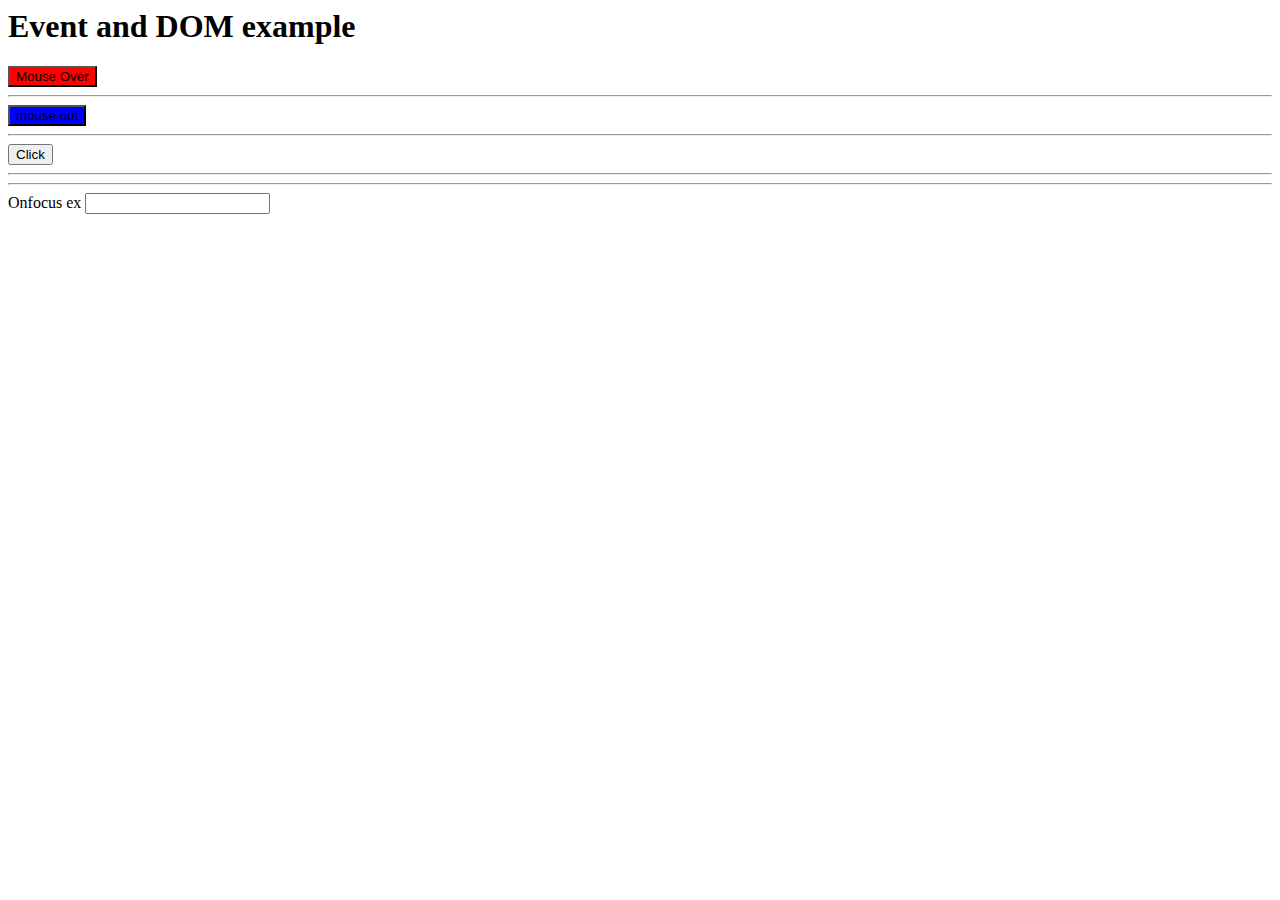
==== while/js/fatarrow/index.html @ f62be42c "okie" ====
<html>
    <head>
        <script src="./color.js" type="text/javascript"></script>
    </head>
    <body>
        <h1>Event and DOM example</h1>
        <button id="mover" style="background-color:red;"
        onmouseover="cc_MouseOver()">Mouse Over</button>
        <hr>
        <button style="background-color: blue;" onmouseout="cc_MouseOut()" id="mout">mouse
        out</button>
        <hr>
        <button onclick="cc_Click()"id="click">Click</button>
        <hr>
        <hr>
        <label>Onfocus ex</label>
        <input type="text" id="focusid" onfocus="cc_Focus()"/>
    </body>
</html>
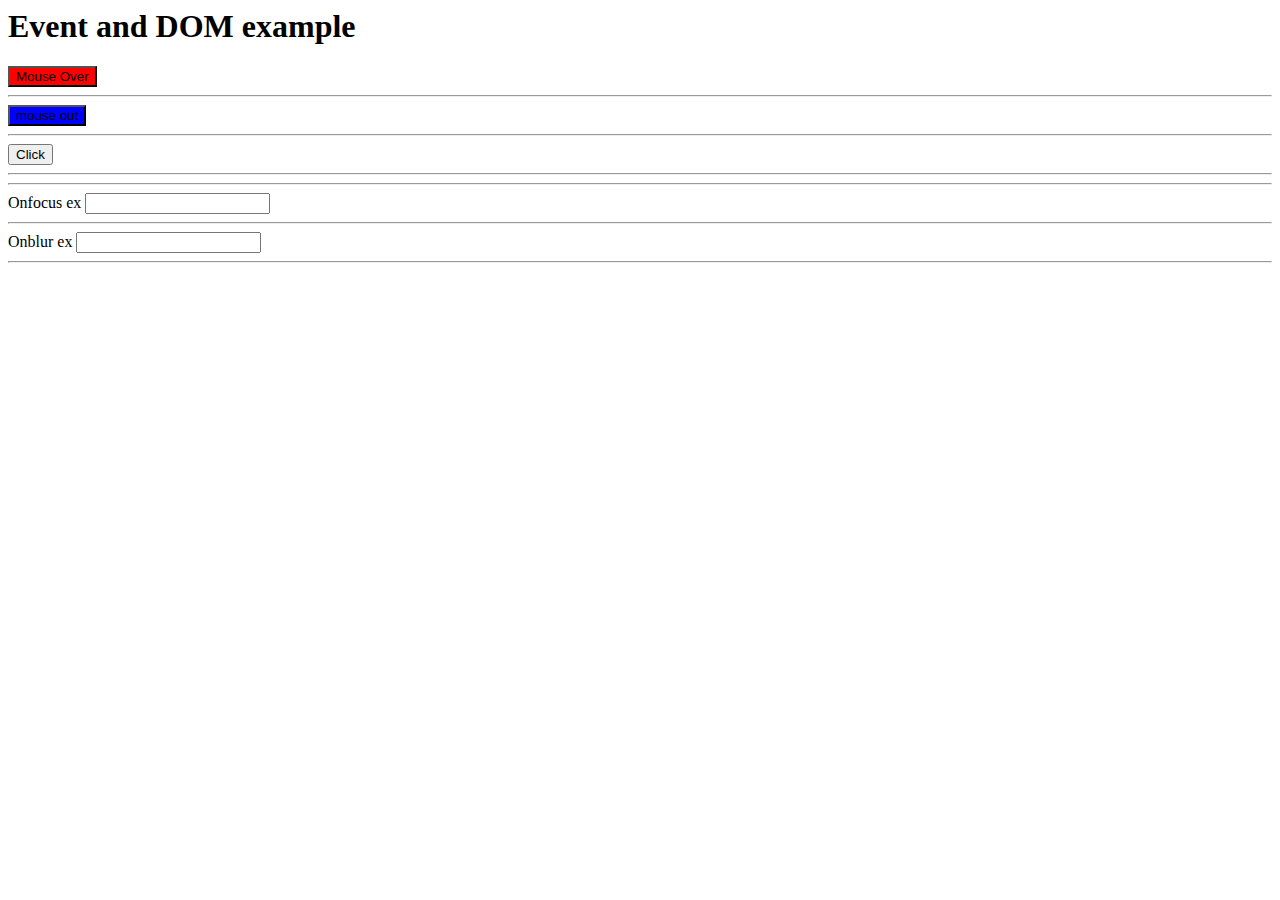
==== commit eeb66711: "okie" ====
--- a/while/js/fatarrow/index.html
+++ b/while/js/fatarrow/index.html
@@ -15,5 +15,9 @@
         <hr>
         <label>Onfocus ex</label>
         <input type="text" id="focusid" onfocus="cc_Focus()"/>
+        <hr>
+        <label>Onblur ex</label>
+        <input type="text" id="blurid" onblur="cc_Blur()"/>
+        <hr>
     </body>
 </html>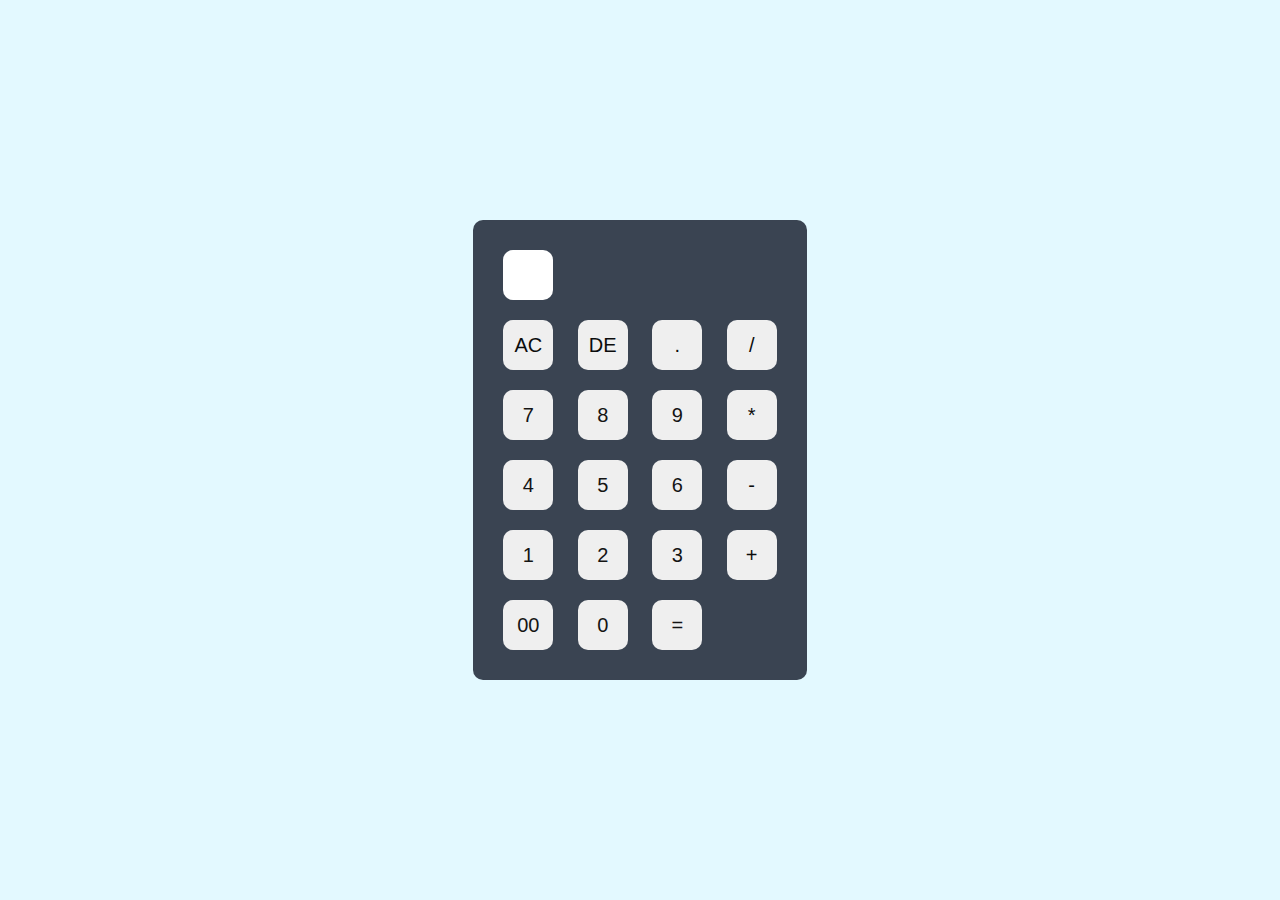
==== commit c1634d53: "calculator" ====
--- a/while/js/fatarrow/index.html
+++ b/while/js/fatarrow/index.html
@@ -1,23 +1,63 @@
-<html>
-    <head>
-        <script src="./color.js" type="text/javascript"></script>
-    </head>
-    <body>
-        <h1>Event and DOM example</h1>
-        <button id="mover" style="background-color:red;"
-        onmouseover="cc_MouseOver()">Mouse Over</button>
-        <hr>
-        <button style="background-color: blue;" onmouseout="cc_MouseOut()" id="mout">mouse
-        out</button>
-        <hr>
-        <button onclick="cc_Click()"id="click">Click</button>
-        <hr>
-        <hr>
-        <label>Onfocus ex</label>
-        <input type="text" id="focusid" onfocus="cc_Focus()"/>
-        <hr>
-        <label>Onblur ex</label>
-        <input type="text" id="blurid" onblur="cc_Blur()"/>
-        <hr>
-    </body>
+<!DOCTYPE html>
+<html lang="en">
+<head>
+    <meta charset="UTF-8">
+    <meta http-equiv="X-UA-Compatible" content="IE=edge">
+    <meta name="viewport" content="width=device-width, initial-scale=1.0">
+    <title>Calculator using javascript-Easy Tutorials</title>
+    <link rel="stylesheet" href="style.css">
+</head>
+<body>
+    <div class="container">
+        <div class="abc">
+        <div class="calculator">
+            <form>
+                <div class="dis">
+                    <input type="text" name="display">
+                </div>
+                <div>
+                    <input type="button" value="AC"onclick="display.value =' ' " class="operator" >
+                    <input type="button" value="DE" onclick="display.value = display .value.slice
+                    (0,-1)" class="operator">
+                    <input type="button" value="." onclick="display.value +='.'" class="operator">
+                    <input type="button" value="/" onclick="display.value +='/'" class="operator">
+
+                </div>
+                <div>
+                    <input type="button" value="7" onclick="display.value +='7'">
+                    <input type="button" value="8"  onclick="display.value +='8'">
+                    <input type="button" value="9" onclick="display.value +='9'">
+                    <input type="button" value="*"  onclick="display.value +='*'" class="operator">
+
+                </div>
+
+                <div>
+                    <input type="button" value="4" onclick="display.value +='4'" >
+                    <input type="button" value="5"  onclick="display.value +='5'">
+                    <input type="button" value="6"  onclick="display.value +='6'">
+                    <input type="button" value="-"  onclick="display.value +='-'" class="operator">
+
+                </div>
+
+                <div>
+                    <input type="button" value="1" onclick="display.value +='1'">
+                    <input type="button" value="2" onclick="display.value +='2'">
+                    <input type="button" value="3" onclick="display.value +='3'">
+                    <input type="button" value="+" onclick="display.value +='+'" class="operator">
+
+                </div>
+
+                <div>
+                    <input type="button" value="00" onclick="display.value +='00'">
+                    <input type="button" value="0" onclick="display.value +='0'">
+                    <input type="button" value="=" onclick="display.value=eval(display.value)" class="equal class=operator">
+                    
+                </div>             
+
+                                 
+            </form>
+        </div>
+    </div>
+    </div>
+</body>
 </html>--- a/while/js/fatarrow/style.css
+++ b/while/js/fatarrow/style.css
@@ -0,0 +1,59 @@
+*{
+    margin:0;
+    padding:0;
+    font-family: 'poppins',sans-serif;
+    box-sizing: border-box;
+}
+
+.container{
+    width:100%;
+    height:100vh;
+    background: #e3f9ff;
+    display:flex;
+    align-items: center;
+    justify-content: center;
+}
+
+.calculator{
+    background: #3a4452;
+    padding:20px;
+    border-radius: 10px;
+}
+
+.calculator form input{
+    border:0;
+    outline: 0;
+    width: 50px;
+    height: 50px;
+    border-radius: 10px;
+    box-shadow: -8px -8px 15px rgba(255, 255, 255, 0.1) 5px 5px 15px rgba(0, 0, 0, 0.2);
+    /* background: transparent; */
+    font-size: 20px;
+    color:#141414;
+    cursor: pointer;
+    margin: 10px;
+}
+
+form .display{
+    display: flex;
+    justify-content: flex-end;
+    margin:20px 0 ;
+
+}
+
+form .display input{
+    text-align: right;
+    flex: 1;
+    font-size: 45px;
+    box-sizing: none;
+    
+}
+
+form input{
+    width: 145px;
+}
+
+form input.operator{
+    color: #0b0c0c;
+}
+
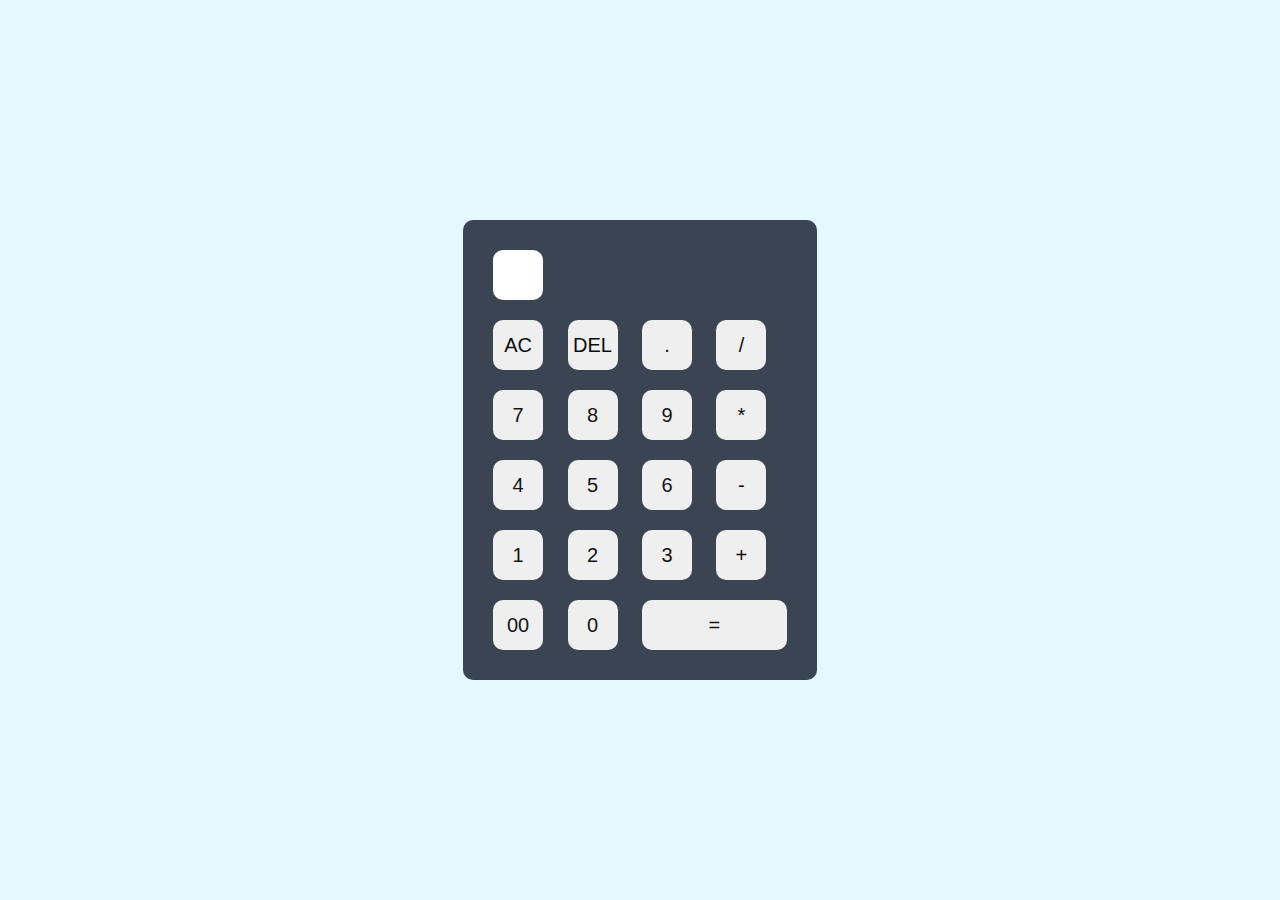
==== commit faff2d05: "change image" ====
--- a/while/js/fatarrow/index.html
+++ b/while/js/fatarrow/index.html
@@ -1,5 +1,6 @@
 <!DOCTYPE html>
 <html lang="en">
+
 <head>
     <meta charset="UTF-8">
     <meta http-equiv="X-UA-Compatible" content="IE=edge">
@@ -7,17 +8,19 @@
     <title>Calculator using javascript-Easy Tutorials</title>
     <link rel="stylesheet" href="style.css">
 </head>
+
 <body>
     <div class="container">
-        <div class="abc">
+
         <div class="calculator">
             <form>
-                <div class="dis">
-                    <input type="text" name="display">
+                <div >
+                    <input type="text" class="dis"  name="display"  >
                 </div>
                 <div>
-                    <input type="button" value="AC"onclick="display.value =' ' " class="operator" >
-                    <input type="button" value="DE" onclick="display.value = display .value.slice
+
+                    <input type="button" value="AC" onclick="display.value =' ' " class="operator">
+                    <input type="button" value="DEL" onclick="display.value = display .value.slice
                     (0,-1)" class="operator">
                     <input type="button" value="." onclick="display.value +='.'" class="operator">
                     <input type="button" value="/" onclick="display.value +='/'" class="operator">
@@ -25,17 +28,17 @@
                 </div>
                 <div>
                     <input type="button" value="7" onclick="display.value +='7'">
-                    <input type="button" value="8"  onclick="display.value +='8'">
+                    <input type="button" value="8" onclick="display.value +='8'">
                     <input type="button" value="9" onclick="display.value +='9'">
-                    <input type="button" value="*"  onclick="display.value +='*'" class="operator">
+                    <input type="button" value="*" onclick="display.value +='*'" class="operator">
 
                 </div>
 
                 <div>
-                    <input type="button" value="4" onclick="display.value +='4'" >
-                    <input type="button" value="5"  onclick="display.value +='5'">
-                    <input type="button" value="6"  onclick="display.value +='6'">
-                    <input type="button" value="-"  onclick="display.value +='-'" class="operator">
+                    <input type="button" value="4" onclick="display.value +='4'">
+                    <input type="button" value="5" onclick="display.value +='5'">
+                    <input type="button" value="6" onclick="display.value +='6'">
+                    <input type="button" value="-" onclick="display.value +='-'" class="operator">
 
                 </div>
 
@@ -50,14 +53,16 @@
                 <div>
                     <input type="button" value="00" onclick="display.value +='00'">
                     <input type="button" value="0" onclick="display.value +='0'">
-                    <input type="button" value="=" onclick="display.value=eval(display.value)" class="equal class=operator">
-                    
-                </div>             
+                    <input type="button" value="=" onclick="display.value=eval(display.value)"
+                        class="equal class=operator">
 
-                                 
+                </div>
+
+
             </form>
         </div>
     </div>
-    </div>
+    
 </body>
+
 </html>--- a/while/js/fatarrow/style.css
+++ b/while/js/fatarrow/style.css
@@ -4,6 +4,7 @@
     font-family: 'poppins',sans-serif;
     box-sizing: border-box;
 }
+
 
 .container{
     width:100%;
@@ -27,7 +28,7 @@
     height: 50px;
     border-radius: 10px;
     box-shadow: -8px -8px 15px rgba(255, 255, 255, 0.1) 5px 5px 15px rgba(0, 0, 0, 0.2);
-    /* background: transparent; */
+     /* background: transparent;  */
     font-size: 20px;
     color:#141414;
     cursor: pointer;
@@ -49,7 +50,7 @@
     
 }
 
-form input{
+form input.equal{
     width: 145px;
 }
 
